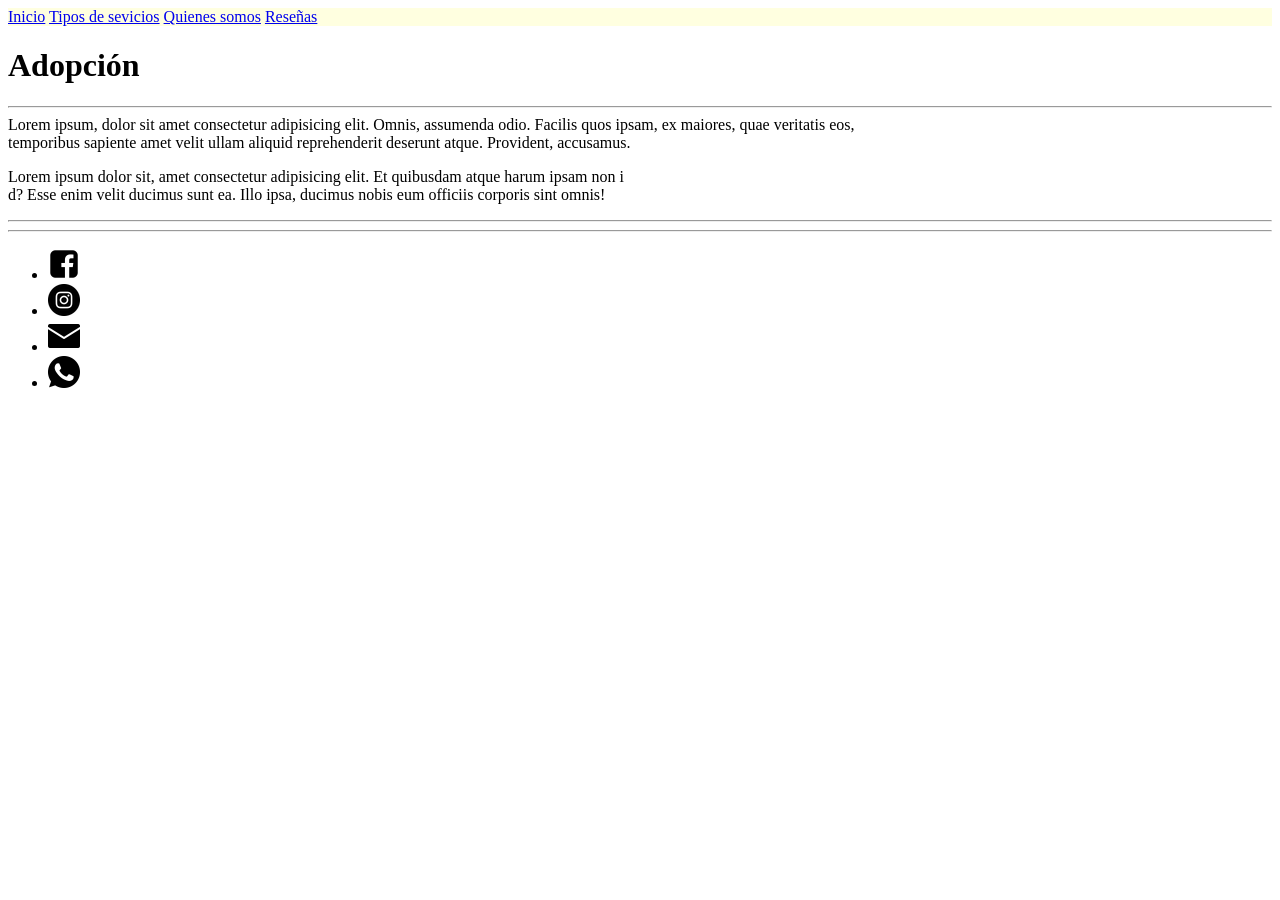
==== html/adopcion.html @ 97bde2c7 "Embellecimiento del index, adición de la imagen satelital y arreglo de los headers" ====
<!DOCTYPE html>
<html lang="es">
<head>
    <meta charset="UTF-8">
    <meta name="viewport" content="width=device-width, initial-scale=1.0">
    <title>Veterinaria</title>
</head>
<header>
    <nav id="menu" style="background-color: lightyellow;">
        <a href="index.html">Inicio</a>
        <a href="servicios.html">Tipos de sevicios</a>
        <a href="quienesSomos.html">Quienes somos</a>
        <a href="reseñas.html">Reseñas</a>
    </nav>
    <h1>Adopción</h1>
    <hr>
</header>
<body>
    <div id="ubicacion">
        <div id="ubicacion_descripcion">
            Lorem ipsum, dolor sit amet consectetur adipisicing elit. Omnis, assumenda odio. Facilis quos ipsam, ex maiores, quae veritatis eos, 
            <br>temporibus sapiente amet velit ullam aliquid reprehenderit deserunt atque. Provident, accusamus.
        <div id="ubicacion_api">

        </div>
        </div>
        <p>
            Lorem ipsum dolor sit, amet consectetur adipisicing elit. Et quibusdam atque harum ipsam non i
            <br>d? Esse enim velit ducimus sunt ea. Illo ipsa, ducimus nobis eum officiis corporis sint omnis!
        </p>
    </div> 
    <hr>
    <div id="mascotas">

    </div>   
</body>
<footer>
    <hr>
    <div id="redesSociales"></div>
        <ul>
            <li><nav><img src="../imagenes/facebook.png" alt="Facebook"></nav></li>
            <li> <nav><img src="../imagenes/instagram.png" alt="Instagram"></nav></li>
            <li> <nav><img src="../imagenes/email.png" alt="Email"></nav></li>
            <li> <nav><img src="../imagenes/whatsapp.png" alt="WhatsApp"></nav></li>
        </ul>
    </div>
</footer>
</html>
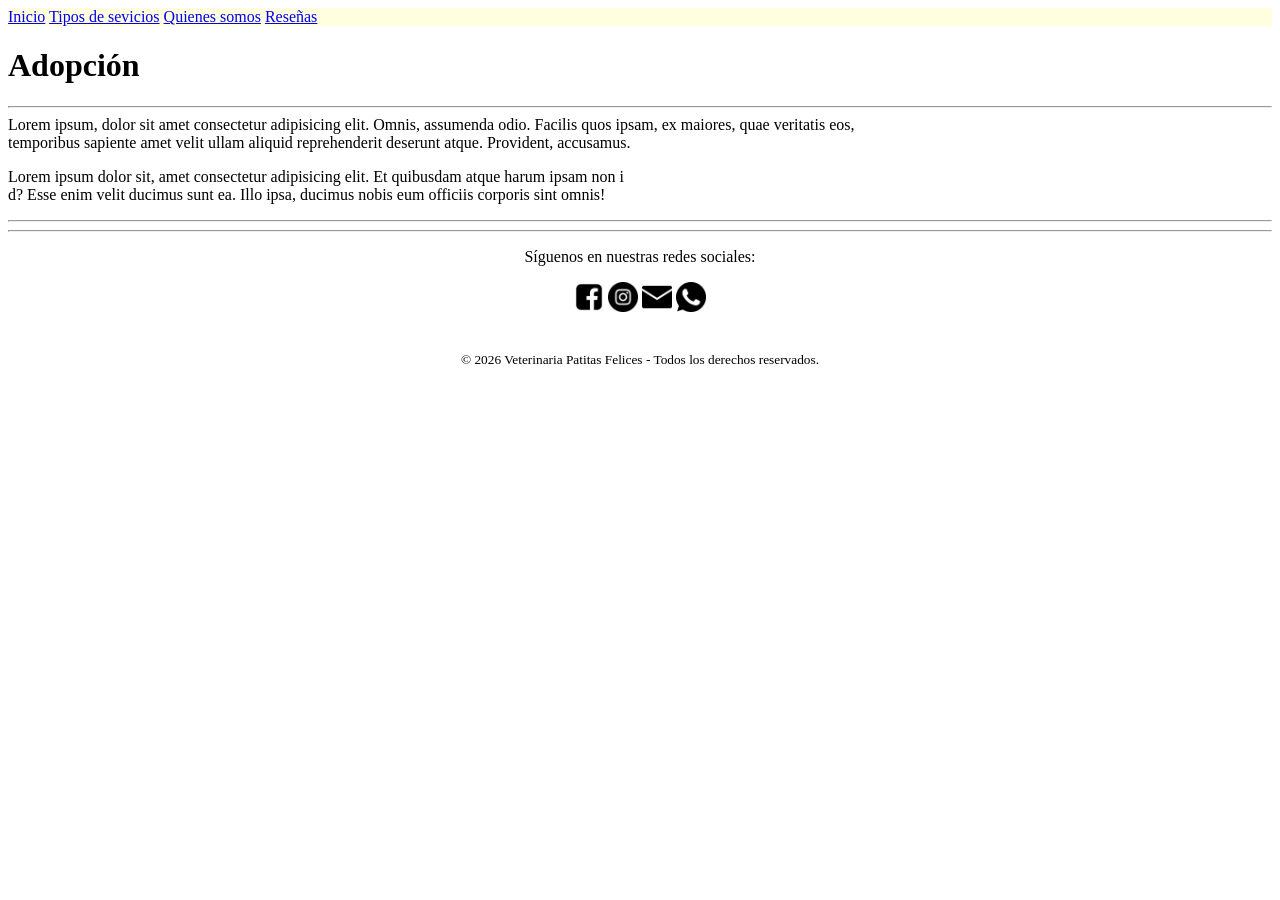
==== commit 73ab1f1e: "Embellecimiento del footer" ====
--- a/html/adopcion.html
+++ b/html/adopcion.html
@@ -3,7 +3,7 @@
 <head>
     <meta charset="UTF-8">
     <meta name="viewport" content="width=device-width, initial-scale=1.0">
-    <title>Veterinaria</title>
+    <title>Adopcion</title>
 </head>
 <header>
     <nav id="menu" style="background-color: lightyellow;">
@@ -36,13 +36,16 @@
 </body>
 <footer>
     <hr>
-    <div id="redesSociales"></div>
-        <ul>
-            <li><nav><img src="../imagenes/facebook.png" alt="Facebook"></nav></li>
-            <li> <nav><img src="../imagenes/instagram.png" alt="Instagram"></nav></li>
-            <li> <nav><img src="../imagenes/email.png" alt="Email"></nav></li>
-            <li> <nav><img src="../imagenes/whatsapp.png" alt="WhatsApp"></nav></li>
-        </ul>
+    <div id="redesSociales" align="center">
+        <p>Síguenos en nuestras redes sociales:</p>
+        <nav>
+            <a href="https://facebook.com" target="_blank"><img src="../imagenes/facebook.png" alt="Facebook" width="30"></a>
+            <a href="https://instagram.com" target="_blank"><img src="../imagenes/instagram.png" alt="Instagram" width="30"></a>
+            <a href="mailto:contacto@patitasfelices.com"><img src="../imagenes/email.png" alt="Email" width="30"></a>
+            <a href="https://wa.me/1234567890" target="_blank"><img src="../imagenes/whatsapp.png" alt="WhatsApp" width="30"></a>
+        </nav>
     </div>
+    <br>
+    <p align="center"><small>&copy; 2026 Veterinaria Patitas Felices - Todos los derechos reservados.</small></p>
 </footer>
 </html>
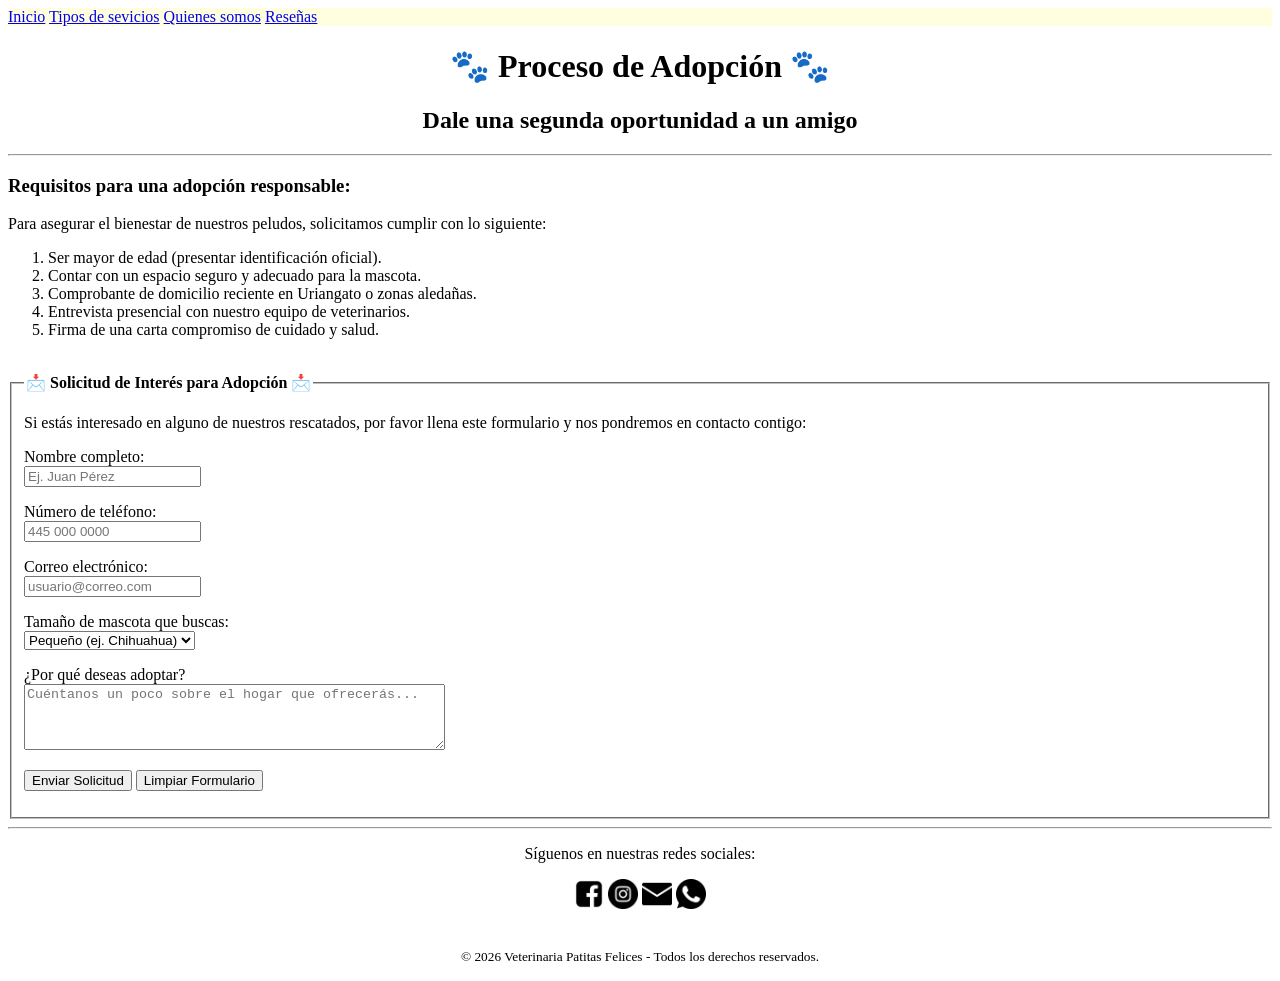
==== commit cc3fe66d: "Retoques finales" ====
--- a/html/adopcion.html
+++ b/html/adopcion.html
@@ -12,27 +12,70 @@
         <a href="quienesSomos.html">Quienes somos</a>
         <a href="reseñas.html">Reseñas</a>
     </nav>
-    <h1>Adopción</h1>
+    <h1 align="center">🐾 Proceso de Adopción 🐾</h1>
+    <h2 align="center">Dale una segunda oportunidad a un amigo</h2>
     <hr>
 </header>
 <body>
-    <div id="ubicacion">
-        <div id="ubicacion_descripcion">
-            Lorem ipsum, dolor sit amet consectetur adipisicing elit. Omnis, assumenda odio. Facilis quos ipsam, ex maiores, quae veritatis eos, 
-            <br>temporibus sapiente amet velit ullam aliquid reprehenderit deserunt atque. Provident, accusamus.
-        <div id="ubicacion_api">
+    <section id="requisitos">
+        <article>
+            <h3>Requisitos para una adopción responsable:</h3>
+            <p>Para asegurar el bienestar de nuestros peludos, solicitamos cumplir con lo siguiente:</p>
+            <ol>
+                <li>Ser mayor de edad (presentar identificación oficial).</li>
+                <li>Contar con un espacio seguro y adecuado para la mascota.</li>
+                <li>Comprobante de domicilio reciente en Uriangato o zonas aledañas.</li>
+                <li>Entrevista presencial con nuestro equipo de veterinarios.</li>
+                <li>Firma de una carta compromiso de cuidado y salud.</li>
+            </ol>
+        </article>
+    </section>
 
-        </div>
-        </div>
-        <p>
-            Lorem ipsum dolor sit, amet consectetur adipisicing elit. Et quibusdam atque harum ipsam non i
-            <br>d? Esse enim velit ducimus sunt ea. Illo ipsa, ducimus nobis eum officiis corporis sint omnis!
-        </p>
-    </div> 
-    <hr>
-    <div id="mascotas">
+    <br>
 
-    </div>   
+    <section id="formulario_adopcion">
+        <fieldset>
+            <legend><strong>📩 Solicitud de Interés para Adopción 📩</strong></legend>
+            <p>Si estás interesado en alguno de nuestros rescatados, por favor llena este formulario y nos pondremos en contacto contigo:</p>
+            
+            <form action="#" method="post">
+                <p>
+                    <label for="nombre">Nombre completo:</label><br>
+                    <input type="text" id="nombre" name="nombre" placeholder="Ej. Juan Pérez" required>
+                </p>
+
+                <p>
+                    <label for="telefono">Número de teléfono:</label><br>
+                    <input type="tel" id="telefono" name="telefono" placeholder="445 000 0000" required>
+                </p>
+
+                <p>
+                    <label for="email">Correo electrónico:</label><br>
+                    <input type="email" id="email" name="email" placeholder="usuario@correo.com" required>
+                </p>
+
+                <p>
+                    <label for="tamano">Tamaño de mascota que buscas:</label><br>
+                    <select id="tamano" name="tamano">
+                        <option value="pequeno">Pequeño (ej. Chihuahua)</option>
+                        <option value="mediano">Mediano (ej. Beagle)</option>
+                        <option value="grande">Grande (ej. Labrador)</option>
+                    </select>
+                </p>
+
+                <p>
+                    <label for="motivo">¿Por qué deseas adoptar?</label><br>
+                    <textarea id="motivo" name="motivo" rows="4" cols="50" placeholder="Cuéntanos un poco sobre el hogar que ofrecerás..."></textarea>
+                </p>
+
+                <p>
+                    <input type="submit" value="Enviar Solicitud">
+                    <input type="reset" value="Limpiar Formulario">
+                </p>
+            </form>
+        </fieldset>
+    </section>
+
 </body>
 <footer>
     <hr>
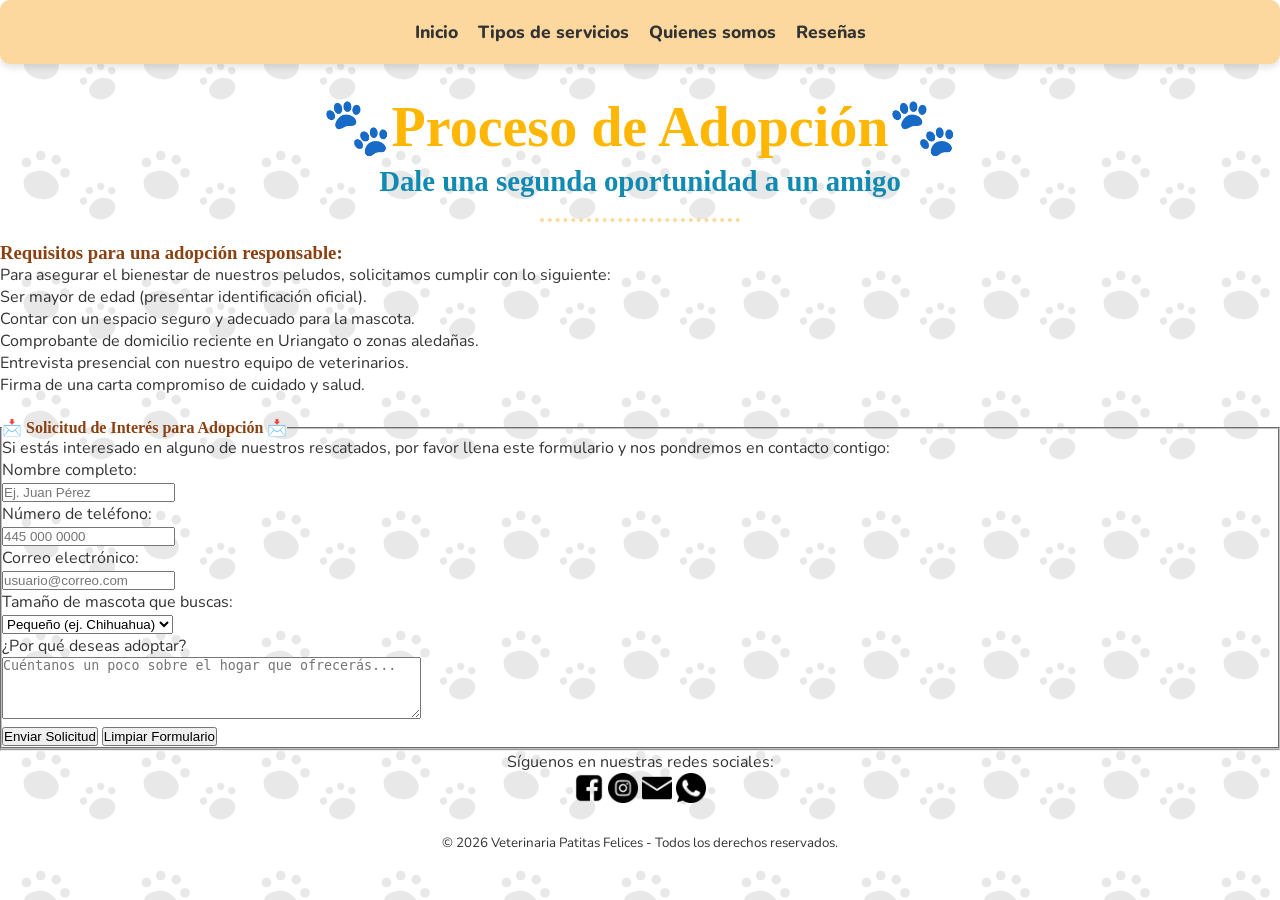
==== commit c3fd74c2: "Reestructuración de la navegación y mejora del diseño en varias páginas" ====
--- a/html/adopcion.html
+++ b/html/adopcion.html
@@ -3,20 +3,26 @@
 <head>
     <meta charset="UTF-8">
     <meta name="viewport" content="width=device-width, initial-scale=1.0">
+    <link rel="stylesheet" href="../style.css">
     <title>Adopcion</title>
 </head>
-<header>
-    <nav id="menu" style="background-color: lightyellow;">
-        <a href="index.html">Inicio</a>
-        <a href="servicios.html">Tipos de sevicios</a>
-        <a href="quienesSomos.html">Quienes somos</a>
-        <a href="reseñas.html">Reseñas</a>
-    </nav>
-    <h1 align="center">🐾 Proceso de Adopción 🐾</h1>
-    <h2 align="center">Dale una segunda oportunidad a un amigo</h2>
-    <hr>
-</header>
+
 <body>
+    <header>
+        <nav class="Menu">
+            <ul>
+                <li><a href="index.html">Inicio</a></li>
+                <li><a href="servicios.html">Tipos de servicios</a></li>
+                <li><a href="quienesSomos.html">Quienes somos</a></li>
+                <li><a href="reseñas.html">Reseñas</a></li>
+            </ul>
+        </nav>
+    </header>
+    <section id="nombre_vet">
+        <h1 align="center">🐾Proceso de Adopción🐾</h1>
+        <h2 align="center">Dale una segunda oportunidad a un amigo</h2>
+        <hr>
+    </section>
     <section id="requisitos">
         <article>
             <h3>Requisitos para una adopción responsable:</h3>
--- a/style.css
+++ b/style.css
@@ -0,0 +1,109 @@
+@import url('https://fonts.googleapis.com/css2?family=Nunito:ital,wght@0,200..1000;1,200..1000&family=Schoolbell&display=swap');
+
+:root {
+    --fuente-nunito: 'Nunito';
+    --fuente-schoolbell: 'Schoolbell', cursive;
+
+    --color-fondo: #fbf5ee;
+    --color-nav: #fcd89e;
+    --color-texto: #333333;
+    --color-titulos: #8a4111;
+    --color-hover: #ef476f;
+    --color-caja: rgb(250, 232, 210);
+    --color-acento: #ffb703;
+}
+
+* {
+    margin: 0;
+    padding: 0;
+    box-sizing: border-box;
+}
+
+body{
+    font-family: var(--fuente-nunito);
+    background-color: var(--color-fondo);
+    color: var(--color-texto);
+
+    display: flex;
+    flex-direction: column;
+
+    background-color: white;
+    background-image: url("data:image/svg+xml,%3Csvg xmlns='http://www.w3.org/2000/svg' width='120' height='120' viewBox='0 0 120 120'%3E%3Cg fill='%23e8e8e8'%3E%3C!-- Huella 1 --%3E%3Cg transform='translate(20, 20) rotate(15) scale(0.8)'%3E%3Ccircle cx='15' cy='25' r='6'/%3E%3Ccircle cx='30' cy='12' r='6'/%3E%3Ccircle cx='50' cy='12' r='6'/%3E%3Ccircle cx='65' cy='25' r='6'/%3E%3Cpath d='M40,65 C20,65 10,45 25,35 C35,28 45,28 55,35 C70,45 60,65 40,65 Z'/%3E%3C/g%3E%3C!-- Huella 2 --%3E%3Cg transform='translate(70, 70) rotate(-20) scale(0.6)'%3E%3Ccircle cx='15' cy='25' r='6'/%3E%3Ccircle cx='30' cy='12' r='6'/%3E%3Ccircle cx='50' cy='12' r='6'/%3E%3Ccircle cx='65' cy='25' r='6'/%3E%3Cpath d='M40,65 C20,65 10,45 25,35 C35,28 45,28 55,35 C70,45 60,65 40,65 Z'/%3E%3C/g%3E%3C/g%3E%3C/svg%3E");
+    background-repeat: repeat;
+}
+
+h1, h2, h3, legend {
+    font-family: var(--fuente-schoolbell);
+    color: var(--color-titulos);
+}
+
+.Menu{
+    background-color: var(--color-nav);
+    padding: 20px;
+    box-shadow: 0 4px 6px rgba(0, 0, 0, 0.1);
+    border-radius: 10px;
+}
+
+.Menu ul{
+    display: flex;
+    justify-content: center;
+    align-items: center;
+    gap: 20px;
+    list-style: none;
+}
+
+.Menu a {
+    text-decoration: none;
+    color: var(--color-texto);
+    font-weight: 800;
+    font-size: 1.1rem;
+    transition: color 0.3s ease, transform 0.2s ease;
+}
+
+.Menu a:hover {
+    color: var(--color-hover);
+    transform: scale(1.1);
+}
+
+#nombre_vet {
+    text-align: center;
+    margin-top: 30px;
+}
+
+#nombre_vet h1 {
+    font-family: var(--fuente-schoolbell);
+    font-size: 3.5rem;
+    color: var(--color-acento);
+    margin-bottom: 5px;
+}
+
+#nombre_vet h2 {
+    font-family: var(--fuente-schoolbell);
+    font-size: 1.8rem;
+    margin-top: 0;
+    color: #118ab2;
+}
+
+#nombre_vet hr {
+    border: none;
+    border-top: 4px dotted var(--color-nav);
+    width: 200px;
+    margin: 20px auto;
+}
+
+#bienvenida {
+    display: flex;
+    justify-content: center;
+    padding: 20px;
+}
+
+#bienvenida article {
+    background-color: var(--color-caja);
+    max-width: 650px; 
+    padding: 30px 40px;
+    
+    border: 2.5px dashed var(--color-acento);
+    border-radius: 25px;
+    
+    box-shadow: 5px 5px 0px rgba(173, 172, 172, 0.2);
+}
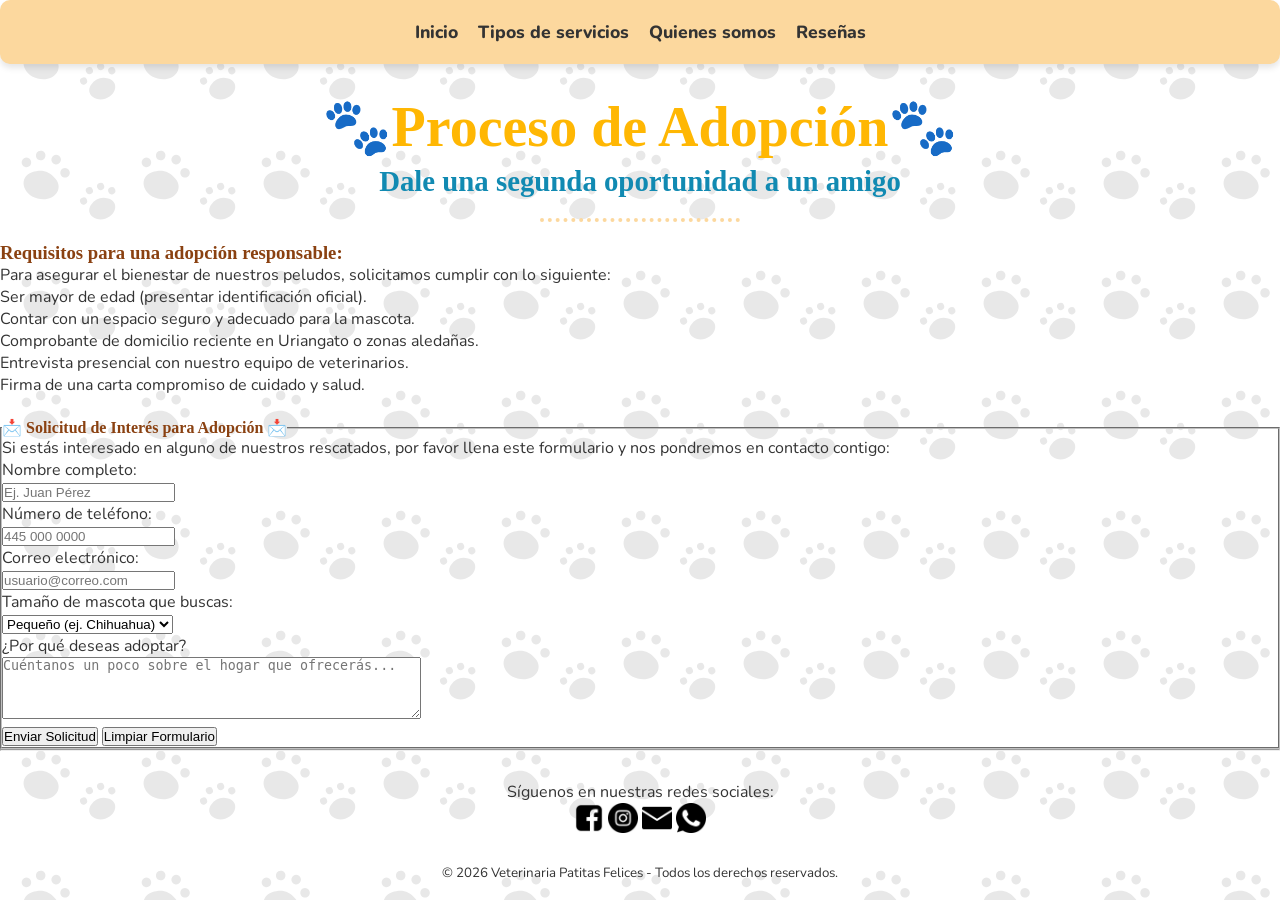
==== commit 66111977: "Mejoras en el diseño y estructura de varias páginas, eliminación de archivos innecesarios y creación" ====
--- a/html/adopcion.html
+++ b/html/adopcion.html
@@ -21,7 +21,7 @@
     <section id="nombre_vet">
         <h1 align="center">🐾Proceso de Adopción🐾</h1>
         <h2 align="center">Dale una segunda oportunidad a un amigo</h2>
-        <hr>
+        <hr id="comun">
     </section>
     <section id="requisitos">
         <article>
@@ -44,7 +44,7 @@
             <legend><strong>📩 Solicitud de Interés para Adopción 📩</strong></legend>
             <p>Si estás interesado en alguno de nuestros rescatados, por favor llena este formulario y nos pondremos en contacto contigo:</p>
             
-            <form action="#" method="post">
+            <form action="procesar_adopcion.php" method="post" id="formAdopcion">
                 <p>
                     <label for="nombre">Nombre completo:</label><br>
                     <input type="text" id="nombre" name="nombre" placeholder="Ej. Juan Pérez" required>
@@ -81,10 +81,9 @@
             </form>
         </fieldset>
     </section>
-
-</body>
-<footer>
     <hr>
+    <footer>
+    
     <div id="redesSociales" align="center">
         <p>Síguenos en nuestras redes sociales:</p>
         <nav>
@@ -97,4 +96,6 @@
     <br>
     <p align="center"><small>&copy; 2026 Veterinaria Patitas Felices - Todos los derechos reservados.</small></p>
 </footer>
+</body>
+
 </html>
--- a/style.css
+++ b/style.css
@@ -84,7 +84,7 @@
     color: #118ab2;
 }
 
-#nombre_vet hr {
+#comun {
     border: none;
     border-top: 4px dotted var(--color-nav);
     width: 200px;
@@ -106,4 +106,92 @@
     border-radius: 25px;
     
     box-shadow: 5px 5px 0px rgba(173, 172, 172, 0.2);
+}
+
+#ubicacion {
+    display: flex;
+    justify-content: center;
+    padding: 20px;
+}
+
+#ubicacion fieldset {
+    background-color: var(--color-caja);
+    border: 4px dashed var(--color-acento); 
+    border-radius: 20px;
+    padding: 30px;
+    max-width: 850px;
+    box-shadow: 8px 8px 0px rgba(0,0,0,0.05);
+}
+
+#ubicacion legend {
+    background-color: var(--color-nav);
+    color: var(--color-texto);
+    font-family: var(--fuente-schoolbell);
+    font-size: 1.6rem;
+    padding: 8px 25px;
+    border-radius: 15px;
+    border: 3px solid var(--color-texto); 
+    transform: rotate(-3deg);
+    box-shadow: 2px 3px 0px rgba(0,0,0,0.2);
+}
+
+#ubicacion article {
+    display: flex;
+    flex-direction: column; /* En móvil, se apilan verticalmente */
+    align-items: center;
+    gap: 40px;
+}
+
+.info-texto ul {
+    list-style: none;
+    padding: 0;
+}
+
+.info-texto li {
+    background-color: #f0f8ff;
+    margin: 8px 0;
+    padding: 10px 15px;
+    border-radius: 10px;
+    border-left: 6px solid var(--color-nav);
+    font-weight: bold;
+}
+
+#ubicacion_satelite {
+    background: white;
+    padding: 10px 10px 25px 10px;
+    border: 1px solid #ccc;
+    box-shadow: 3px 3px 15px rgba(0,0,0,0.1);
+    transform: rotate(4deg); 
+    transition: transform 0.3s ease;
+    text-align: center;
+}
+
+#ubicacion_satelite:hover {
+    transform: scale(1.05) rotate(0deg);
+}
+
+#ubicacion_satelite img {
+    width: 100%;
+    max-width: 300px;
+    border-radius: 5px;
+    height: auto;
+}
+
+#ubicacion_satelite small {
+    display: block;
+    margin-top: 10px;
+    font-family: var(--fuente-titulos);
+    font-size: 1.2rem;
+    color: var(--color-texto);
+}
+
+footer{
+    margin-top: 30px;
+}
+
+@media (min-width: 768px) {
+    #ubicacion article {
+        flex-direction: row;
+        align-items: flex-start;
+    }
 }
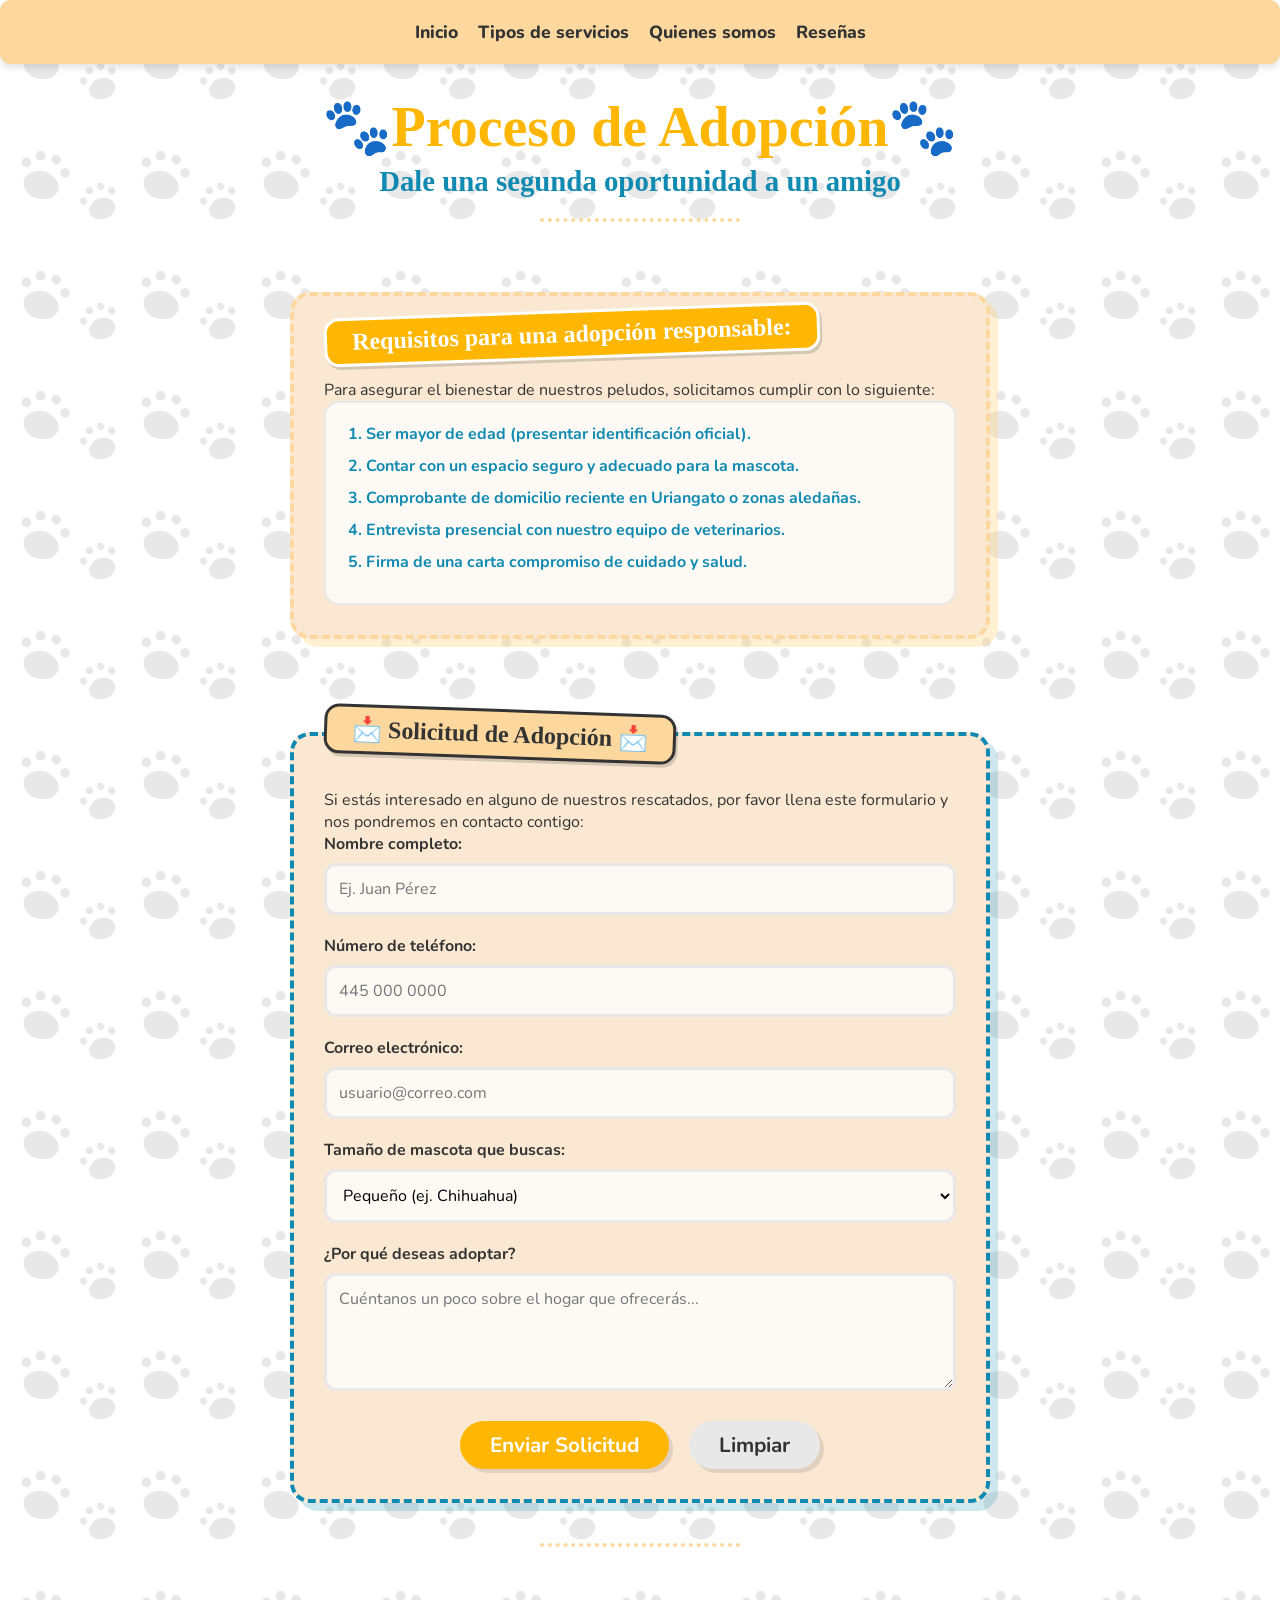
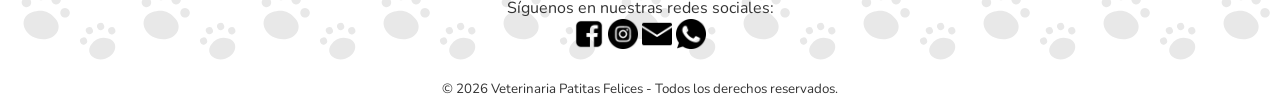
==== commit d513fb6d: "Mejoras en la sección de adopción: reestructuración del HTML y adición de estilos CSS para una prese" ====
--- a/html/adopcion.html
+++ b/html/adopcion.html
@@ -23,79 +23,78 @@
         <h2 align="center">Dale una segunda oportunidad a un amigo</h2>
         <hr id="comun">
     </section>
+    
     <section id="requisitos">
-        <article>
-            <h3>Requisitos para una adopción responsable:</h3>
-            <p>Para asegurar el bienestar de nuestros peludos, solicitamos cumplir con lo siguiente:</p>
-            <ol>
-                <li>Ser mayor de edad (presentar identificación oficial).</li>
-                <li>Contar con un espacio seguro y adecuado para la mascota.</li>
-                <li>Comprobante de domicilio reciente en Uriangato o zonas aledañas.</li>
-                <li>Entrevista presencial con nuestro equipo de veterinarios.</li>
-                <li>Firma de una carta compromiso de cuidado y salud.</li>
-            </ol>
-        </article>
-    </section>
+    <article class="tarjeta-adopcion">
+        <h3>Requisitos para una adopción responsable:</h3>
+        <p>Para asegurar el bienestar de nuestros peludos, solicitamos cumplir con lo siguiente:</p>
+        <ol>
+            <li>Ser mayor de edad (presentar identificación oficial).</li>
+            <li>Contar con un espacio seguro y adecuado para la mascota.</li>
+            <li>Comprobante de domicilio reciente en Uriangato o zonas aledañas.</li>
+            <li>Entrevista presencial con nuestro equipo de veterinarios.</li>
+            <li>Firma de una carta compromiso de cuidado y salud.</li>
+        </ol>
+    </article>
+</section>
 
-    <br>
+<section id="formulario_adopcion">
+    <fieldset>
+        <legend><strong>📩 Solicitud de Adopción 📩</strong></legend>
+        <p>Si estás interesado en alguno de nuestros rescatados, por favor llena este formulario y nos pondremos en contacto contigo:</p>
+        
+        <form action="procesar_adopcion.php" method="post">
+            <div class="campo-form">
+                <label for="nombre">Nombre completo:</label>
+                <input type="text" id="nombre" name="nombre" placeholder="Ej. Juan Pérez" required>
+            </div>
 
-    <section id="formulario_adopcion">
-        <fieldset>
-            <legend><strong>📩 Solicitud de Interés para Adopción 📩</strong></legend>
-            <p>Si estás interesado en alguno de nuestros rescatados, por favor llena este formulario y nos pondremos en contacto contigo:</p>
-            
-            <form action="procesar_adopcion.php" method="post" id="formAdopcion">
-                <p>
-                    <label for="nombre">Nombre completo:</label><br>
-                    <input type="text" id="nombre" name="nombre" placeholder="Ej. Juan Pérez" required>
-                </p>
+            <div class="campo-form">
+                <label for="telefono">Número de teléfono:</label>
+                <input type="tel" id="telefono" name="telefono" placeholder="445 000 0000" required>
+            </div>
 
-                <p>
-                    <label for="telefono">Número de teléfono:</label><br>
-                    <input type="tel" id="telefono" name="telefono" placeholder="445 000 0000" required>
-                </p>
+            <div class="campo-form">
+                <label for="email">Correo electrónico:</label>
+                <input type="email" id="email" name="email" placeholder="usuario@correo.com" required>
+            </div>
 
-                <p>
-                    <label for="email">Correo electrónico:</label><br>
-                    <input type="email" id="email" name="email" placeholder="usuario@correo.com" required>
-                </p>
+            <div class="campo-form">
+                <label for="tamano">Tamaño de mascota que buscas:</label>
+                <select id="tamano" name="tamano">
+                    <option value="pequeno">Pequeño (ej. Chihuahua)</option>
+                    <option value="mediano">Mediano (ej. Beagle)</option>
+                    <option value="grande">Grande (ej. Labrador)</option>
+                </select>
+            </div>
 
-                <p>
-                    <label for="tamano">Tamaño de mascota que buscas:</label><br>
-                    <select id="tamano" name="tamano">
-                        <option value="pequeno">Pequeño (ej. Chihuahua)</option>
-                        <option value="mediano">Mediano (ej. Beagle)</option>
-                        <option value="grande">Grande (ej. Labrador)</option>
-                    </select>
-                </p>
+            <div class="campo-form">
+                <label for="motivo">¿Por qué deseas adoptar?</label>
+                <textarea id="motivo" name="motivo" rows="4" placeholder="Cuéntanos un poco sobre el hogar que ofrecerás..."></textarea>
+            </div>
 
-                <p>
-                    <label for="motivo">¿Por qué deseas adoptar?</label><br>
-                    <textarea id="motivo" name="motivo" rows="4" cols="50" placeholder="Cuéntanos un poco sobre el hogar que ofrecerás..."></textarea>
-                </p>
+            <div class="botones-form">
+                <input type="submit" value="Enviar Solicitud">
+                <input type="reset" value="Limpiar">
+            </div>
+        </form>
+    </fieldset>
+</section>
 
-                <p>
-                    <input type="submit" value="Enviar Solicitud">
-                    <input type="reset" value="Limpiar Formulario">
-                </p>
-            </form>
-        </fieldset>
-    </section>
     <hr>
     <footer>
-    
-    <div id="redesSociales" align="center">
-        <p>Síguenos en nuestras redes sociales:</p>
-        <nav>
-            <a href="https://facebook.com" target="_blank"><img src="../imagenes/facebook.png" alt="Facebook" width="30"></a>
-            <a href="https://instagram.com" target="_blank"><img src="../imagenes/instagram.png" alt="Instagram" width="30"></a>
-            <a href="mailto:contacto@patitasfelices.com"><img src="../imagenes/email.png" alt="Email" width="30"></a>
-            <a href="https://wa.me/1234567890" target="_blank"><img src="../imagenes/whatsapp.png" alt="WhatsApp" width="30"></a>
-        </nav>
-    </div>
-    <br>
-    <p align="center"><small>&copy; 2026 Veterinaria Patitas Felices - Todos los derechos reservados.</small></p>
-</footer>
+        <div id="redesSociales" align="center">
+            <p>Síguenos en nuestras redes sociales:</p>
+            <nav>
+                <a href="https://facebook.com" target="_blank"><img src="../imagenes/facebook.png" alt="Facebook" width="30"></a>
+                <a href="https://instagram.com" target="_blank"><img src="../imagenes/instagram.png" alt="Instagram" width="30"></a>
+                <a href="mailto:contacto@patitasfelices.com"><img src="../imagenes/email.png" alt="Email" width="30"></a>
+                <a href="https://wa.me/1234567890" target="_blank"><img src="../imagenes/whatsapp.png" alt="WhatsApp" width="30"></a>
+            </nav>
+        </div>
+        <br>
+        <p align="center"><small>&copy; 2026 Veterinaria Patitas Felices - Todos los derechos reservados.</small></p>
+    </footer>
 </body>
 
 </html>
--- a/style.css
+++ b/style.css
@@ -84,7 +84,7 @@
     color: #118ab2;
 }
 
-#comun {
+hr {
     border: none;
     border-top: 4px dotted var(--color-nav);
     width: 200px;
@@ -108,6 +108,8 @@
     box-shadow: 5px 5px 0px rgba(173, 172, 172, 0.2);
 }
 
+/*Inicio*/
+
 #ubicacion {
     display: flex;
     justify-content: center;
@@ -185,13 +187,421 @@
     color: var(--color-texto);
 }
 
-footer{
-    margin-top: 30px;
-}
-
 @media (min-width: 768px) {
     #ubicacion article {
         flex-direction: row;
         align-items: flex-start;
     }
+}
+
+/*Reseñas*/
+
+#lista-reseñas {
+    max-width: 900px; 
+    margin: 0 auto;
+    padding: 20px;
+    display: flex;
+    flex-direction: column;
+    gap: 40px;
+}
+
+#lista-reseñas h3 {
+    font-family: var(--fuente-schoolbell);
+    font-size: 2.5rem;
+    color: var(--color-acento);
+}
+
+#lista-reseñas article {
+    display: flex;
+    flex-direction: column;
+    align-items: center;
+    gap: 20px;
+}
+
+#lista-reseñas article img {
+    width: 140px;
+    height: 140px;
+    object-fit: cover; 
+    border-radius: 50%; 
+    border: 5px solid var(--color-nav); 
+    box-shadow: 5px 5px 0px rgba(0,0,0,0.1);
+    flex-shrink: 0;
+}
+
+#lista-reseñas fieldset {
+    background-color: var(--color-caja);
+    border: 4px solid #118ab2;
+    border-radius: 20px;
+    padding: 20px 30px;
+    box-shadow: 8px 8px 0px rgba(17, 138, 178, 0.2);
+    position: relative;
+    flex-grow: 1; /* Hace que el cuadro ocupe todo el espacio disponible al lado de la foto */
+}
+
+#lista-reseñas legend {
+    background-color: var(--color-acento); 
+    color: white;
+    font-family: var(--fuente-titulos);
+    font-size: 1.4rem;
+    padding: 5px 25px;
+    border-radius: 12px;
+    border: 3px solid white;
+    transform: rotate(2deg);
+    box-shadow: 2px 3px 0px rgba(0,0,0,0.15);
+}
+
+@media (min-width: 768px) {
+    #lista-reseñas article {
+        flex-direction: row;
+        align-items: center; 
+    }
+
+    /*Para ir alternando de izquierda a derecha las fotos de los fuchis*/
+    #lista-reseñas article:nth-of-type(even) {
+        flex-direction: row-reverse;
+    }
+
+}
+
+/*Quienes somos*/
+.contenedor-quienes-somos {
+    max-width: 900px;
+    margin: 60px auto 40px auto;
+    display: flex;
+    flex-direction: column;
+    gap: 50px;
+    padding: 0 20px;
+}
+
+.tarjeta-comic {
+    background-color: var(--color-caja);
+    border: 4px dashed #118ab2;
+    border-radius: 20px;
+    padding: 0 30px 30px 30px;
+    box-shadow: 8px 8px 0px rgba(17, 138, 178, 0.2);
+}
+
+
+#proposito .tarjeta-comic {
+    border-color: var(--color-acento);
+    box-shadow: 8px 8px 0px rgba(239, 71, 111, 0.2);
+}
+
+#valores .tarjeta-comic {
+    border-color: var(--color-nav); /* Amarillo */
+    box-shadow: 8px 8px 0px rgba(255, 209, 102, 0.4);
+}
+
+.tarjeta-comic h2 {
+    font-family: var(--fuente-titulos);
+    font-size: 1.6rem;
+    background-color: var(--color-nav);
+    color: var(--color-texto);
+    display: inline-block;
+    padding: 8px 25px;
+    border-radius: 15px;
+    border: 3px solid var(--color-texto);
+    margin-top: -25px; /* Sube el título para que muerda el borde */
+    margin-bottom: 20px;
+    transform: rotate(-2deg);
+    box-shadow: 2px 3px 0px rgba(0,0,0,0.15);
+}
+
+#proposito .tarjeta-comic h2 {
+    background-color: #118ab2;
+    color: white;
+    border-color: white;
+    transform: rotate(2deg); /* Inclinación al lado contrario */
+}
+
+#valores .tarjeta-comic h2 {
+    background-color: var(--color-acento);
+    color: white;
+    border-color: white;
+    transform: rotate(-3deg);
+}
+
+.historia-flex {
+    display: flex;
+    flex-direction: column;
+    align-items: center;
+    gap: 20px;
+}
+
+@media (min-width: 768px) {
+    .historia-flex {
+        flex-direction: row;
+    }
+}
+
+.historia-flex img {
+    width: 100%;
+    max-width: 250px;
+    border-radius: 10px;
+    border: 4px solid var(--color-texto);
+    box-shadow: 4px 4px 0px rgba(0,0,0,0.1);
+    transform: rotate(-3deg);
+}
+
+#valores ul {
+    list-style: none;
+    padding: 0;
+    display: flex;
+    flex-wrap: wrap; /* Permite que los elementos pasen a la siguiente línea */
+    gap: 15px;
+}
+
+#valores li {
+    background-color: #fdfaf6;
+    padding: 10px 15px;
+    border-radius: 10px;
+    border: 2px solid var(--color-texto);
+    flex: 1 1 45%; /* Hace que se acomoden en dos columnas en pantallas grandes */
+}
+
+/*Tipos de Servicios*/
+#contenido_servicios {
+    display: flex;
+    justify-content: center;
+    padding: 20px;
+}
+
+.tarjeta-servicios {
+    background-color: var(--color-caja);
+    border: 4px dashed var(--color-acento); /* Borde rosa sandía */
+    border-radius: 20px;
+    padding: 30px;
+    max-width: 800px;
+    width: 100%;
+    box-shadow: 8px 8px 0px rgba(239, 71, 111, 0.2);
+    text-align: center;
+}
+
+.tarjeta-servicios h2 {
+    font-family: var(--fuente-titulos);
+    font-size: 1.8rem;
+    background-color: var(--color-nav);
+    color: var(--color-texto);
+    display: inline-block;
+    padding: 8px 25px;
+    border-radius: 15px;
+    border: 3px solid var(--color-texto);
+    margin-top: -55px; /* Lo subimos para que muerda el borde */
+    margin-bottom: 20px;
+    transform: rotate(2deg);
+    box-shadow: 2px 3px 0px rgba(0,0,0,0.15);
+}
+
+.tarjeta-servicios p {
+    margin-bottom: 25px;
+}
+
+.tarjeta-servicios table {
+    width: 100%;
+    border-collapse: separate;
+    border-spacing: 0;
+    border: 3px solid #118ab2; 
+    border-radius: 15px; 
+    overflow: hidden;
+    box-shadow: 4px 4px 0px rgba(17, 138, 178, 0.2);
+    margin: 0 auto;
+}
+
+.tarjeta-servicios caption {
+    font-family: var(--fuente-schoolbell);
+    font-size: 1.3rem;
+    color: #118ab2;
+    margin-bottom: 10px;
+}
+
+.tarjeta-servicios th, 
+.tarjeta-servicios td {
+    padding: 15px;
+    border-bottom: 1px solid #118ab2;
+    border-right: 1px solid #118ab2;
+}
+
+.tarjeta-servicios th:last-child, 
+.tarjeta-servicios td:last-child {
+    border-right: none;
+}
+
+.tarjeta-servicios tbody tr:last-child td,
+.tarjeta-servicios tfoot tr:last-child td {
+    border-bottom: none;
+}
+
+tarjeta-servicios thead th {
+    background-color: var(--color-nav);
+    font-size: 1.1rem;
+}
+
+.tarjeta-servicios tbody tr:nth-child(odd) {
+    background-color: #fdfaf6; /* Un crema muy suave */
+}
+
+.tarjeta-servicios tbody tr:nth-child(even) {
+    background-color: #ffffff;
+}
+
+.tarjeta-servicios tfoot td {
+    background-color: #f0f8ff; /* Azul muy clarito para el total */
+    border-top: 3px solid #118ab2;
+}
+
+.texto-derecha {
+    text-align: right;
+    padding-right: 20px !important;
+}
+
+/* Nota inferior */
+#nota_adicional {
+    text-align: center;
+    margin-top: -10px;
+    padding-bottom: 40px;
+}
+
+/*Adopción*/
+#requisitos, #formulario_adopcion {
+    display: flex;
+    justify-content: center;
+    padding: 20px;
+    margin-top: 30px;
+}
+
+.tarjeta-adopcion {
+    background-color: var(--color-caja);
+    border: 4px dashed var(--color-nav); /* Borde amarillo */
+    border-radius: 20px;
+    padding: 30px;
+    max-width: 700px;
+    width: 100%;
+    box-shadow: 8px 8px 0px rgba(255, 209, 102, 0.3);
+    text-align: left;
+}
+
+.tarjeta-adopcion h3 {
+    font-family: var(--fuente-schoolbell);
+    font-size: 1.5rem;
+    background-color: var(--color-acento);
+    color: white;
+    display: inline-block;
+    padding: 8px 25px;
+    border-radius: 15px;
+    border: 3px solid white;
+    transform: rotate(-2deg);
+    box-shadow: 2px 3px 0px rgba(0,0,0,0.15);
+    margin-top: -55px;
+    margin-bottom: 20px;
+}
+
+.tarjeta-adopcion ol {
+    background-color: #fdfaf6;
+    padding: 20px 20px 20px 40px;
+    border-radius: 15px;
+    border: 2px solid #e8e8e8;
+}
+
+.tarjeta-adopcion li {
+    margin-bottom: 10px;
+    font-weight: bold;
+    color: #118ab2;
+}
+
+#formulario_adopcion fieldset {
+    background-color: var(--color-caja);
+    border: 4px dashed #118ab2; 
+    border-radius: 20px;
+    padding: 30px;
+    max-width: 700px;
+    width: 100%;
+    box-shadow: 8px 8px 0px rgba(17, 138, 178, 0.2);
+}
+
+#formulario_adopcion legend {
+    font-family: var(--fuente-schoolbell);
+    font-size: 1.5rem;
+    background-color: var(--color-nav);
+    color: var(--color-texto);
+    padding: 8px 25px;
+    border-radius: 15px;
+    border: 3px solid var(--color-texto);
+    transform: rotate(2deg);
+    box-shadow: 2px 3px 0px rgba(0,0,0,0.15);
+}
+
+.campo-form {
+    display: flex;
+    flex-direction: column; /* Etiqueta arriba, entrada abajo */
+    margin-bottom: 20px;
+    text-align: left;
+}
+
+.campo-form label {
+    font-weight: bold;
+    margin-bottom: 8px;
+    color: var(--color-texto);
+}
+
+.campo-form input[type="text"],
+.campo-form input[type="tel"],
+.campo-form input[type="email"],
+.campo-form select,
+.campo-form textarea {
+    font-family: var(--fuente-texto);
+    font-size: 1rem;
+    padding: 12px;
+    border: 3px solid #e8e8e8;
+    border-radius: 12px;
+    background-color: #fdfaf6;
+    outline: none;
+}
+
+.botones-form {
+    display: flex;
+    justify-content: center;
+    gap: 20px;
+    margin-top: 30px;
+}
+
+.botones-form input[type="submit"],
+.botones-form input[type="reset"] {
+    font-family: var(--fuente-titulos);
+    font-size: 1.3rem;
+    padding: 10px 30px;
+    border-radius: 25px;
+    border: none;
+    cursor: pointer;
+    font-weight: bold;
+    transition: transform 0.2s ease, box-shadow 0.2s ease;
+}
+
+.botones-form input[type="submit"] {
+    background-color: var(--color-acento); 
+    color: white;
+    box-shadow: 4px 4px 0px rgba(0,0,0,0.1);
+}
+
+.botones-form input[type="reset"] {
+    background-color: #e8e8e8;
+    color: var(--color-texto);
+    box-shadow: 4px 4px 0px rgba(0,0,0,0.1);
+}
+
+/* Animación de presionar los botones */
+.botones-form input[type="submit"]:hover,
+.botones-form input[type="reset"]:hover {
+    transform: translateY(-3px); /* Se levanta al pasar el mouse */
+    box-shadow: 4px 7px 0px rgba(0,0,0,0.15);
+}
+
+.botones-form input[type="submit"]:active,
+.botones-form input[type="reset"]:active {
+    transform: translateY(2px); /* Se hunde al hacer clic */
+    box-shadow: 0px 0px 0px rgba(0,0,0,0.1);
+}
+
+/*footer*/
+footer{
+    margin-top: 30px;
 }
